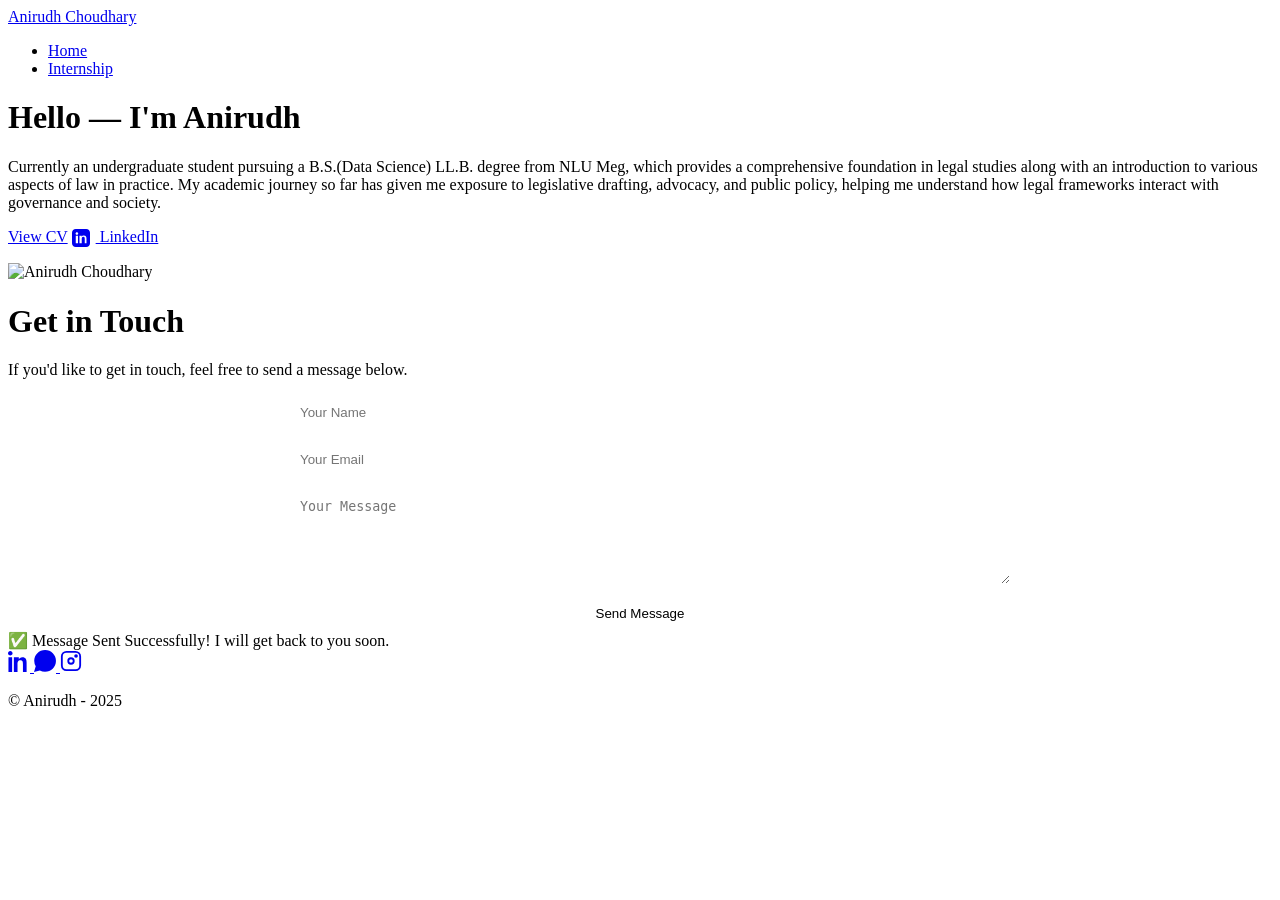
==== index.html @ 44dfdd90 "initial commit" ====
<!doctype html>
<html lang="en">
<head>
  <meta charset="utf-8" />
  <meta name="viewport" content="width=device-width,initial-scale=1" />
  <title>Anirudh Choudhary — Portfolio</title>
  <link rel="stylesheet" href="style.css">
</head>
<body>

  <nav class="nav">
    <div class="container">
      <a class="brand" href="index.html">Anirudh Choudhary</a>
      <ul class="nav-links">
        <li><a href="index.html">Home</a></li>
        <li><a href="internship.html">Internship</a></li>
        <!-- <li><a href="research.html">Research</a></li> -->
        <!-- <li><a href="contact.html">Contact</a></li> -->
      </ul>
    </div>
  </nav>


  <header class="hero fade-in">
    <div class="container hero-grid">
      <div class="hero-text">
        <h1>Hello — I'm <span class="accent">Anirudh</span></h1>
        <p class="lead">Currently an undergraduate student pursuing a B.S.(Data Science) LL.B. degree from NLU Meg, which provides a comprehensive foundation in legal studies along with an introduction to various aspects of law in practice. My academic journey so far has given me exposure to legislative drafting, advocacy, and public policy, helping me understand how legal frameworks interact with governance and society.</p>
        <p>
          <a class="cta" href="CV - AnirudhChoudhary updated.pdf" target="_blank">View CV</a>

          <a class="cta ghost social-link" 
            href="https://www.linkedin.com/in/anirudh-choudhary-76a0a6287/" 
            target="_blank">
            <svg xmlns="http://www.w3.org/2000/svg" 
                width="18" height="18" viewBox="0 0 24 24" fill="currentColor"
                style="vertical-align:middle;margin-right:6px;">
              <path d="M19 0h-14c-2.761 0-5 2.239-5 
                      5v14c0 2.761 2.239 5 5 5h14c2.761 
                      0 5-2.239 5-5v-14c0-2.761-2.239-5-5-5zm-11 
                      19h-3v-10h3v10zm-1.5-11.268c-.966 
                      0-1.75-.79-1.75-1.764s.784-1.764 
                      1.75-1.764 1.75.79 1.75 
                      1.764-.784 1.764-1.75 
                      1.764zm13.5 11.268h-3v-5.604c0-1.337-.026-3.063-1.868-3.063-1.871 
                      0-2.159 1.46-2.159 2.968v5.699h-3v-10h2.881v1.367h.041c.401-.76 
                      1.379-1.562 2.837-1.562 3.035 0 3.596 
                      2.002 3.596 4.604v5.591z"/>
            </svg>
            LinkedIn
          </a>
        <p>

      </div>
      <div class="hero-photo">
        <img src="photo.png" alt="Anirudh Choudhary">
      </div>
    </div>
  </header>

  <!-- <main class="container main-grid fade-in">
    <section class="card">
      <h2>Featured Internship</h2>
      <p>Worked on XYZ project improving automation and writing tests. Click below to read a concise summary of responsibilities, technologies and key outcomes.</p>
      <p><a class="link-btn" href="internship.html">See Internship</a></p>
    </section>

    <section class="card">
      <h2>Research & Blog</h2>
      <p>Short guides, research notes and tutorials on ML, ASR, and web deployment. Updated regularly.</p>
      <p><a class="link-btn" href="research.html">Explore Research</a></p>
    </section>
  </main> -->

<main class="contact-section">
  <div class="container">

    <h1>Get in Touch</h1>
    <p>If you'd like to get in touch, feel free to send a message below.</p>

<form id="contact-form" action="https://formspree.io/f/xanlrrnn" method="POST" class="contact-form">

  <div style="display: flex; flex-direction: column; gap: 12px; max-width: 700px; margin: 0 auto;">
    <input type="text" name="name" placeholder="Your Name" required style="padding: 10px; border-radius: 5px; border: none; width: 100%;">
    <input type="email" name="email" placeholder="Your Email" required style="padding: 10px; border-radius: 5px; border: none; width: 100%;">
    <textarea name="message" rows="5" placeholder="Your Message" required style="padding: 10px; border-radius: 5px; border: none; width: 100%;"></textarea>
    <button type="submit" class="cta" style="padding: 10px; border-radius: 5px; background-color: #fff; color: #000; border: none; cursor: pointer;">Send Message</button>
  </div>
</form>

<script>
document.getElementById("contact-form").addEventListener("submit", async function(e) {
  e.preventDefault();
  
  const form = e.target;
  const data = new FormData(form);
  
  const response = await fetch(form.action, {
    method: form.method,
    body: data,
    headers: { 'Accept': 'application/json' }
  });

  if (response.ok) {
    alert("✅ Message sent successfully!");
    form.reset();
  } else {
    alert("❌ There was a problem sending your message. Please try again.");
  }
});
</script>

<script>
  const form = document.querySelector('.contact-form');
  form.addEventListener('submit', async (e) => {
    e.preventDefault();
    const formData = new FormData(form);
    await fetch("/", { method: "POST", body: formData });
    document.getElementById('success-message').style.display = 'block';
    form.reset();
  });
</script>

    <!-- Success message stays hidden by default -->
    <div id="success-message" class="success-message">
      ✅ Message Sent Successfully! I will get back to you soon.
    </div>

  </div>
</main>


  <footer class="footer">
  <div class="container footer-inner">

    <div class="footer-socials">
      <a href="https://www.linkedin.com/in/anirudh-choudhary-76a0a6287/" target="_blank" aria-label="LinkedIn">
        <!-- LinkedIn SVG (unchanged) -->
        <svg width="22" height="22" viewBox="0 0 24 24" fill="currentColor">
          <path d="M4.98 3.5C4.98 4.88 3.88 
          6 2.5 6S0 4.88 0 3.5 1.12 1 
          2.5 1 4.98 2.12 4.98 3.5zM.5 
          8h4V24h-4V8zm7.5 0h3.8v2.2h.1c.5-.9 
          1.7-2.2 3.7-2.2 4 0 4.7 2.6 
          4.7 6V24h-4v-8.3c0-2-.04-4.5-2.75-4.5-2.75 
          0-3.17 2.15-3.17 4.36V24h-4V8z"/>
        </svg>
      </a>



      <a href="https://wa.me/916367681854" target="_blank" aria-label="WhatsApp">
        <svg width="22" height="22" viewBox="0 0 24 24" fill="currentColor">
          <path d="M20.52 3.48A11.86 11.86 0 0012.07 
          0C5.55 0 .24 5.3.24 11.82a11.8 11.8 0 001.65 
          6.03L0 24l6.35-1.66a11.86 11.86 0 005.72 
          1.46h.01c6.52 0 11.86-5.3 
          11.86-11.82a11.8 11.8 0 00-3.42-8.5z"/>
        </svg>
      </a>

      <a href="https://www.instagram.com/anirudhchoudhary305/" target="_blank" aria-label="Instagram">
        <svg width="22" height="22" viewBox="0 0 24 24" fill="none" stroke="currentColor" stroke-width="2" stroke-linecap="round" stroke-linejoin="round">
        <rect x="2" y="2" width="20" height="20" rx="5" ry="5"></rect>
        <circle cx="12" cy="12" r="3"></circle>
        <circle cx="17.5" cy="6.5" r="1"></circle>
        </svg>
      </a>
    </div>

    






      <p>© <span id="year"></span> Anirudh - 2025</p>
    </div>
  </footer>

  <script src="main.js"></script>
</body>
</html>
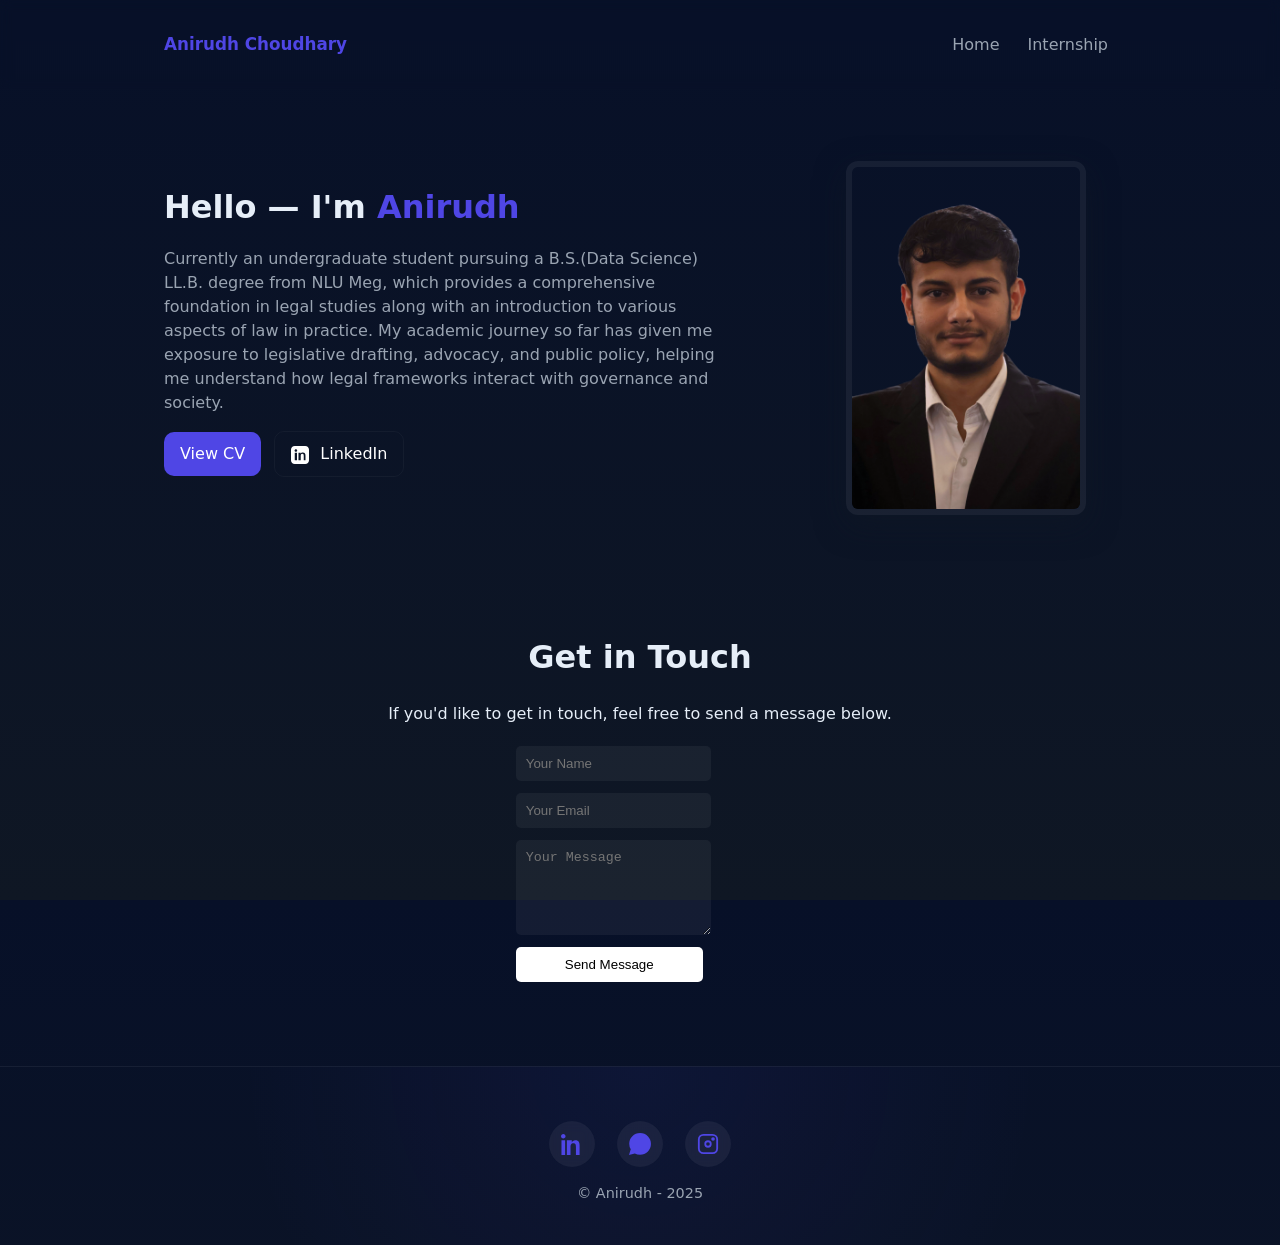
==== commit 882c39db: "update site" ====
--- a/index.html
+++ b/index.html
@@ -27,8 +27,7 @@
         <h1>Hello — I'm <span class="accent">Anirudh</span></h1>
         <p class="lead">Currently an undergraduate student pursuing a B.S.(Data Science) LL.B. degree from NLU Meg, which provides a comprehensive foundation in legal studies along with an introduction to various aspects of law in practice. My academic journey so far has given me exposure to legislative drafting, advocacy, and public policy, helping me understand how legal frameworks interact with governance and society.</p>
         <p>
-          <a class="cta" href="CV - AnirudhChoudhary updated.pdf" target="_blank">View CV</a>
-
+          <a class="cta" href="CV - AnirudhChoudhary-updated.pdf" target="_blank">View CV</a>
           <a class="cta ghost social-link" 
             href="https://www.linkedin.com/in/anirudh-choudhary-76a0a6287/" 
             target="_blank">
--- a/style.css
+++ b/style.css
@@ -0,0 +1,340 @@
+/* Simple, modern styling - responsive layout */
+:root{
+  --bg:#0f1724;
+  --card:#0b1120;
+  --muted:#9aa4b2;
+  --accent:#4f46e5;
+  --glass: rgba(255,255,255,0.03);
+  --radius:12px;
+  font-family: Inter, system-ui, -apple-system, 'Segoe UI', Roboto, 'Helvetica Neue', Arial;
+}
+
+*{box-sizing:border-box}
+html,body{height:100%}
+body{
+  margin:0; background:linear-gradient(180deg,#071028 0%, #0f1724 100%);
+  color:#e6eef8; -webkit-font-smoothing:antialiased;
+  line-height:1.5;
+}
+
+
+/* container */
+.container{max-width:1000px;margin:0 auto;padding:24px;}
+
+/* nav */
+.nav{backdrop-filter: blur(6px);position:sticky;top:0;background:transparent;padding:8px 0;z-index:10}
+.nav .container{display:flex;align-items:center;justify-content:space-between}
+.brand{font-weight:700;color:var(--accent);text-decoration:none;font-size:1.05rem}
+.nav-links{list-style:none;display:flex;gap:12px;margin:0;padding:0}
+.nav-links a{color:var(--muted);text-decoration:none;padding:8px;border-radius:8px}
+.nav-links a:hover{color:#fff;background:var(--glass)}
+
+/* hero */
+.hero{padding:48px 0}
+.hero-grid{display:grid;grid-template-columns:1fr 300px;gap:24px;align-items:center}
+.hero-text h1{font-size:2rem;margin:0 0 8px}
+.lead{color:var(--muted);max-width:55ch}
+.accent{color:var(--accent)}
+
+.hero-photo{display:flex;justify-content:center}
+.hero-photo img{width:240px;height:auto;object-fit:cover;border-radius:12px;border:6px solid rgba(255,255,255,0.06);box-shadow:0 10px 30px rgba(15,23,36,0.6)}
+
+/* main cards */
+.main-grid{display:grid;grid-template-columns:1fr 1fr;gap:20px;padding-bottom:48px}
+.card{background:linear-gradient(180deg, rgba(255,255,255,0.02), rgba(255,255,255,0.01));padding:20px;border-radius:var(--radius);box-shadow: 0 6px 18px rgba(2,6,23,0.6)}
+
+/* links & buttons */
+.cta{display:inline-block;padding:10px 16px;border-radius:10px;background:var(--accent);color:white;text-decoration:none;margin-right:8px}
+.cta.ghost{background:transparent;border:1px solid rgba(255,255,255,0.04)}
+
+.link-btn{display:inline-block;padding:8px 12px;border-radius:8px;background:transparent;border:1px solid rgba(255,255,255,0.05);color:var(--muted);text-decoration:none}
+
+/* content */
+.content{padding:24px 0}
+.experience{background:var(--card);padding:16px;border-radius:10px;margin-bottom:14px;color:#dfe8f6}
+.posts{display:grid;gap:12px}
+
+/* footer */
+.footer{padding:18px 0;color:var(--muted);font-size:0.9rem;text-align:center;border-top:1px solid rgba(255,255,255,0.02)}
+
+/* responsive */
+@media (max-width:860px){
+  .hero-grid{grid-template-columns:1fr; text-align:center}
+  .main-grid{grid-template-columns:1fr}
+  .hero-photo img{width:200px;height:200px}
+  .nav .container{gap:12px}
+}
+
+
+/* Fade-in Animation */
+.fade-in {
+  opacity: 0;
+  animation: fadeIn 1.4s forwards;
+}
+@keyframes fadeIn {
+  to { opacity: 1; }
+}
+
+/* Contact Form */
+.contact-form {
+  display: flex;
+  flex-direction: column;
+  gap: 12px;
+  max-width: 450px;
+  margin-top: 20px;
+}
+.contact-form input, .contact-form textarea {
+  background: rgba(255,255,255,0.05);
+  border: 1px solid rgba(255,255,255,0.07);
+  color: white;
+  padding: 10px;
+  border-radius: 8px;
+}
+.contact-form input:focus, .contact-form textarea:focus {
+  outline: 2px solid var(--accent);
+}
+
+.experience ul {
+  list-style: none;
+  padding-left: 0;
+}
+
+.experience ul li {
+  margin-bottom: 8px;
+}
+
+
+/* === Social Icons Styling === */
+.social-icons {
+  display: flex;
+  justify-content: center;
+  align-items: center;
+  gap: 25px; /* spacing between icons */
+  margin-top: 20px;
+}
+
+.social-icons a {
+  color: #7c3aed; /* violet accent */
+  font-size: 1.8rem;
+  transition: all 0.3s ease;
+}
+
+.social-icons a:hover {
+  color: #a78bfa; /* lighter violet on hover */
+  transform: translateY(-3px) scale(1.1);
+}
+
+.footer a:hover {
+  color: #a78bfa;
+}
+
+.footer a:hover svg {
+  transform: translateY(-3px) scale(1.1);
+  filter: drop-shadow(0 0 6px rgba(124, 58, 237, 0.6));
+}
+
+.content {
+  text-align: left;
+}
+
+.contact-section {
+  text-align: center;
+  display: flex;
+  justify-content: center;
+}
+
+.contact-section .container {
+  max-width: 600px;
+}
+
+.contact-form {
+  width: 100%;
+  display: flex;
+  flex-direction: column;
+  gap: 12px;
+  margin-top: 20px;
+  align-items: stretch;
+}
+
+.contact-form input,
+.contact-form textarea {
+  width: 100%;
+}
+
+#success-message {
+  display: none;
+  margin-top: 16px;
+  padding: 12px;
+  border-radius: 8px;
+  background: rgba(79, 70, 229, 0.15);
+  border: 1px solid rgba(79, 70, 229, 0.4);
+  color: #ffffff;
+  text-align: center;
+  animation: fadeIn 0.5s ease-in-out;
+}
+
+
+.footer .container {
+  gap: 2px;
+}
+
+
+.posts li.card {
+  padding: 16px;
+  border-radius: 10px;
+  background: rgba(255,255,255,0.03);
+  border: 1px solid rgba(255,255,255,0.05);
+}
+
+.posts li.card strong {
+  font-size: 1.05rem;
+  color: #fff;
+}
+
+/* Research Page Stylish File Cards */
+.research-card {
+  display: flex;
+  align-items: center;
+  gap: 14px;
+  padding: 16px;
+  background: rgba(255,255,255,0.06);
+  border: 1px solid rgba(255,255,255,0.12);
+  border-radius: 14px;
+  backdrop-filter: blur(8px);
+  transition: 0.35s ease;
+  cursor: pointer;
+}
+
+.research-card:hover {
+  transform: translateY(-4px);
+  background: rgba(255,255,255,0.12);
+  box-shadow: 0 6px 22px rgba(0,0,0,0.35);
+}
+
+.research-card .icon {
+  font-size: 28px;
+}
+
+.research-card .file-info {
+  display: flex;
+  flex-direction: column;
+}
+
+.research-card .file-actions a {
+  margin-right: 10px;
+  color: var(--accent);
+  text-decoration: none;
+  font-size: 0.9rem;
+}
+
+.research-card .file-actions a:hover {
+  text-decoration: underline;
+}
+
+/* === Internship Box Styling (Only affects .internship section) === */
+
+.internship {
+  background: rgba(255, 255, 255, 0.06);
+  border: 1px solid rgba(255, 255, 255, 0.1);
+  border-radius: 18px;
+  padding: 25px 30px;
+  margin-bottom: 25px;
+  box-shadow: 0 8px 25px rgba(0, 0, 0, 0.4);
+  backdrop-filter: blur(10px);
+  transition: all 0.3s ease;
+}
+
+.internship:hover {
+  transform: translateY(-5px);
+  box-shadow: 0 10px 30px rgba(124, 58, 237, 0.4);
+  border-color: #7c3aed;
+}
+
+.research-card:hover {
+  transform: translateY(-5px);
+  box-shadow: 0 10px 30px rgba(124, 58, 237, 0.4);
+  border-color: #7c3aed;
+}
+
+.internship h3 {
+  color: #fff;
+  font-size: 1.25rem;
+  margin-bottom: 12px;
+  font-weight: 600;
+}
+
+.internship ul {
+  list-style: disc;
+  padding-left: 25px;
+  margin: 0;
+}
+
+.internship li {
+  margin-bottom: 8px;
+  line-height: 1.6;
+  color: #d1d5db;
+}
+
+
+/* ===== Footer Enhancement ===== */
+
+.footer {
+  padding: 22px 0 18px;
+  margin-top: 60px;
+  border-top: 1px solid rgba(255,255,255,0.06);
+  background: radial-gradient(circle at top, rgba(79,70,229,0.08), transparent 60%);
+}
+
+.footer-socials {
+  margin-top: 8px;
+}
+
+.footer-inner {
+  display: flex;
+  flex-direction: column;
+  align-items: center;
+  gap: 10px;
+}
+
+/* Social Icons */
+.footer-socials {
+  display: flex;
+  gap: 22px;
+}
+
+.footer-socials a {
+  width: 46px;
+  height: 46px;
+  display: flex;
+  align-items: center;
+  justify-content: center;
+
+  border-radius: 50%;
+  background: rgba(255,255,255,0.06);
+  color: var(--accent);
+
+  transition: all 0.3s ease;
+  backdrop-filter: blur(6px);
+}
+
+.footer-socials a:hover {
+  transform: translateY(-6px) scale(1.08);
+  background: var(--accent);
+  color: #ffffff;
+  box-shadow: 0 10px 30px rgba(79,70,229,0.45);
+}
+
+/* Footer text */
+.footer-text {
+  font-size: 0.85rem;
+  letter-spacing: 0.5px;
+  color: var(--muted);
+}
+
+.footer-text {
+  margin-bottom: 0;
+}
+
+.footer .container {
+  padding-bottom: 8px;   /* reduce bottom space */
+}
